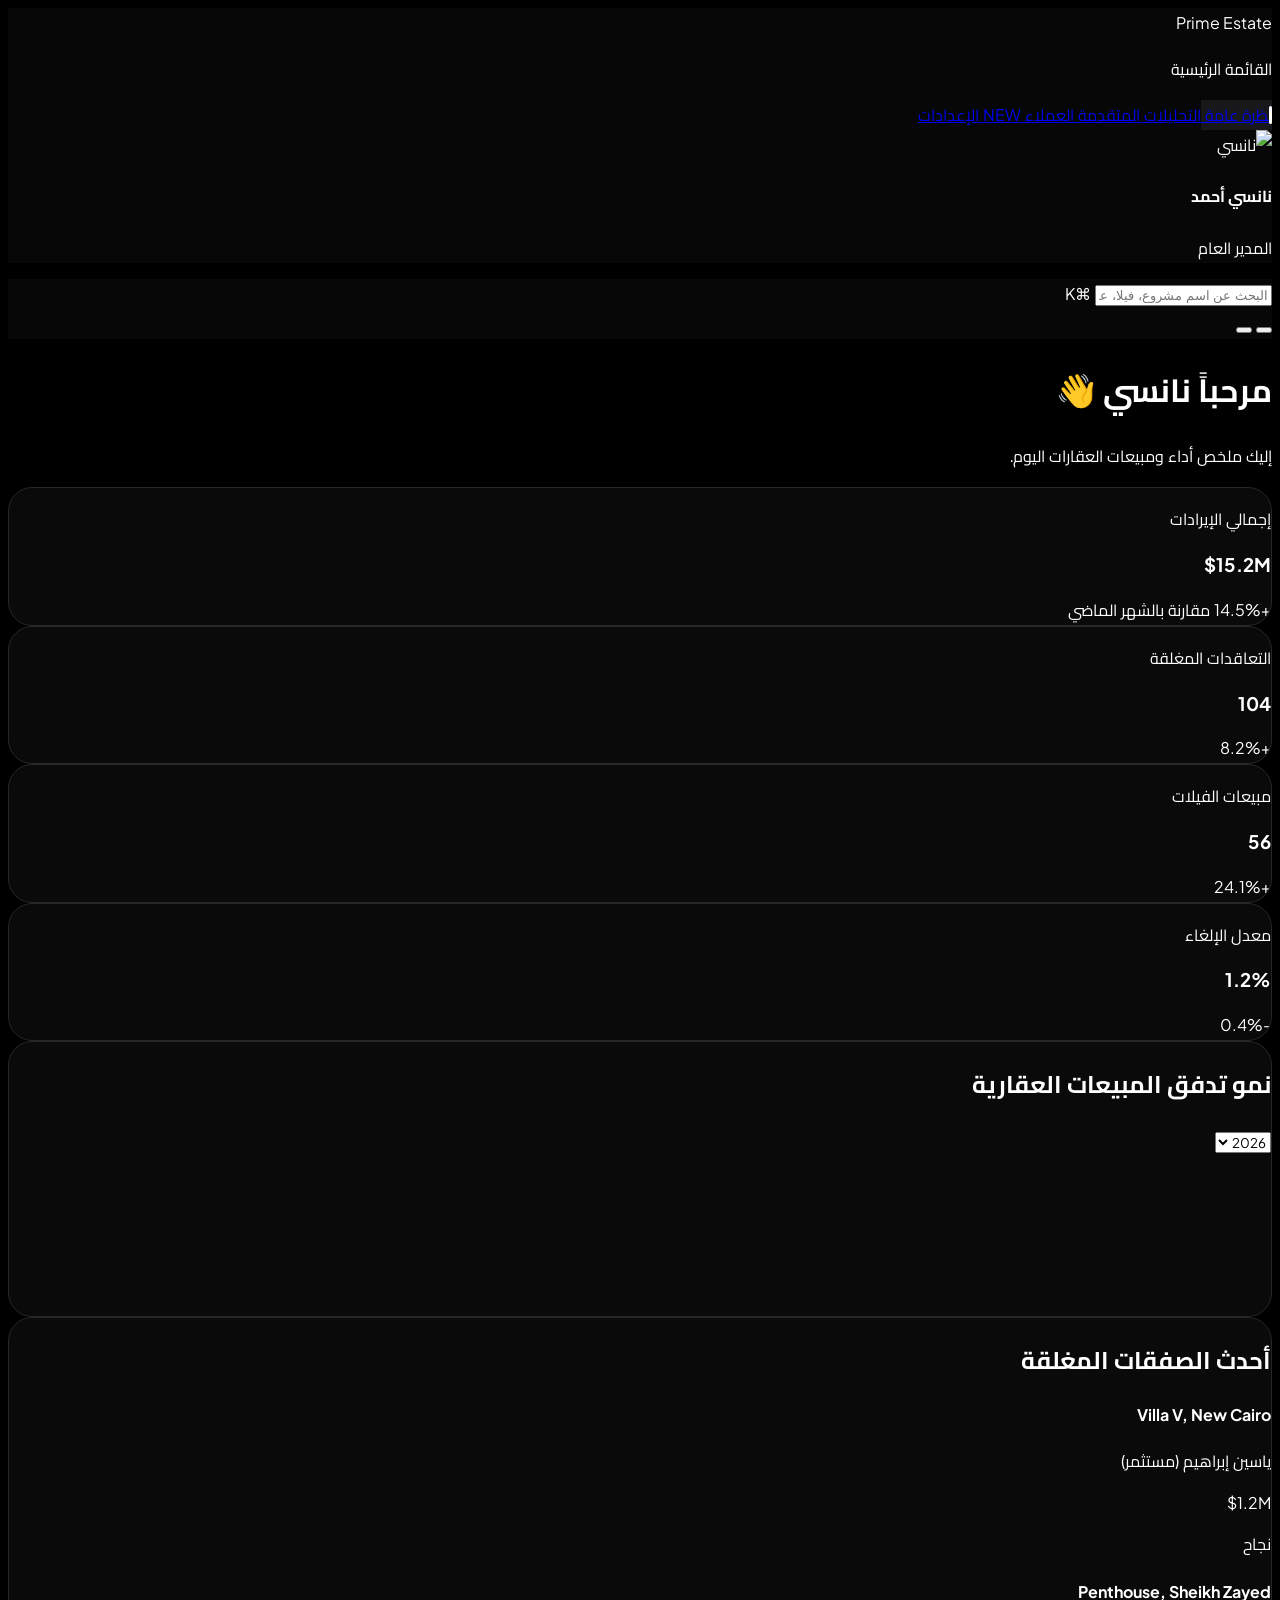
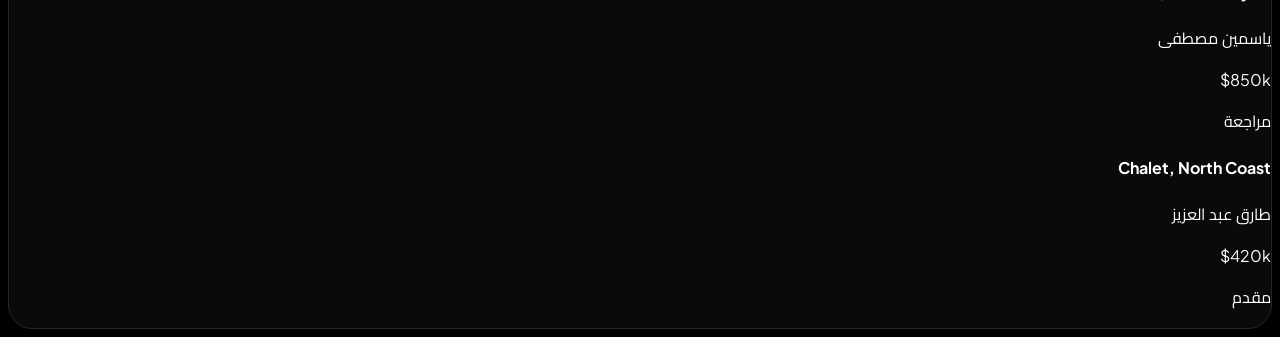
==== index.html @ 8dd73074 "Add files via upload" ====
<!DOCTYPE html>
<html lang="ar" dir="rtl" class="dark">
<head>
    <meta charset="UTF-8">
    <meta name="viewport" content="width=device-width, initial-scale=1.0">
    <title>نظرة عامة | Prime Estate</title>
    
    <!-- Google Fonts for Arabic (Cairo) -->
    <link href="https://fonts.googleapis.com/css2?family=Cairo:wght@400;500;600;700;800&family=Plus+Jakarta+Sans:wght@500;700&display=swap" rel="stylesheet">
    <!-- Custom CSS -->
    <link rel="stylesheet" href="style.css">
    <!-- Tailwind CSS -->
    <script src="https://cdn.tailwindcss.com"></script>
    <script>
        tailwind.config = {
            darkMode: 'class',
            theme: { extend: { fontFamily: { sans: ['Cairo', 'sans-serif'], en: ['Plus Jakarta Sans', 'sans-serif'] } } }
        }
    </script>
    <style> body { font-family: 'Cairo', sans-serif !important; } .font-en { font-family: 'Plus Jakarta Sans', sans-serif !important; } </style>
    <!-- Icons & Charts -->
    <script src="https://unpkg.com/lucide@latest"></script>
    <script src="https://cdn.jsdelivr.net/npm/chart.js"></script>
</head>
<body class="flex h-screen w-full antialiased selection:bg-zinc-300 dark:selection:bg-zinc-700 bg-[var(--bg-main)] transition-colors overflow-hidden">
    
    <!-- Sidebar -->
    <aside class="w-64 h-full glass-panel border-l border-[var(--border-color)] flex flex-col z-20 flex-shrink-0 transition-colors">
        <div class="h-20 flex items-center px-6 border-b border-[var(--border-color)] stagger-1">
            <div class="w-10 h-10 bg-[var(--text-primary)] rounded-xl flex items-center justify-center shadow-lg anim-pulse-ring">
                <i data-lucide="building-2" class="w-6 h-6 text-[var(--bg-main)]"></i>
            </div>
            <span class="mr-4 font-bold text-xl tracking-tight text-[var(--text-primary)] font-en">Prime Estate</span>
        </div>
        
        <nav class="flex-1 py-8 px-4 overflow-y-auto space-y-2 stagger-2">
            <p class="px-4 text-xs font-bold text-[var(--text-secondary)] uppercase tracking-wider mb-2">القائمة الرئيسية</p>
            
            <a href="index.html" class="nav-link active flex items-center px-4 py-3 rounded-xl text-[var(--text-primary)] group">
                <i data-lucide="layout-dashboard" class="w-5 h-5 group-hover:scale-110 transition-transform"></i>
                <span class="mr-4 text-sm font-semibold">نظرة عامة</span>
            </a>
            <a href="analytics.html" class="nav-link flex items-center px-4 py-3 rounded-xl text-[var(--text-secondary)] hover:bg-[var(--hover-bg)] hover:text-[var(--text-primary)] group">
                <i data-lucide="pie-chart" class="w-5 h-5 group-hover:scale-110 transition-transform"></i>
                <span class="mr-4 text-sm font-semibold">التحليلات المتقدمة</span>
            </a>
            <a href="customers.html" class="nav-link flex items-center px-4 py-3 rounded-xl text-[var(--text-secondary)] hover:bg-[var(--hover-bg)] hover:text-[var(--text-primary)] group">
                <i data-lucide="users" class="w-5 h-5 group-hover:scale-110 transition-transform"></i>
                <span class="mr-4 text-sm font-semibold">العملاء</span>
                <span class="mr-auto bg-[var(--text-primary)] text-[var(--bg-main)] py-0.5 px-2 rounded-full text-[10px] font-bold font-en">NEW</span>
            </a>
            <a href="settings.html" class="nav-link flex items-center px-4 py-3 rounded-xl text-[var(--text-secondary)] hover:bg-[var(--hover-bg)] hover:text-[var(--text-primary)] group">
                <i data-lucide="settings" class="w-5 h-5 group-hover:scale-110 transition-transform"></i>
                <span class="mr-4 text-sm font-semibold">الإعدادات</span>
            </a>
        </nav>

        <div class="p-6 border-t border-[var(--border-color)] stagger-3">
            <div class="flex items-center gap-3">
                <img src="https://ui-avatars.com/api/?name=Nancy+Ahmed&background=000&color=fff&rounded=true" class="w-10 h-10 rounded-full object-cover border-2 border-[var(--border-color)] group-hover:scale-105 transition-transform" alt="نانسي">
                <div>
                    <h4 class="text-sm font-bold text-[var(--text-primary)]">نانسي أحمد</h4>
                    <p class="text-xs text-[var(--text-secondary)]">المدير العام</p>
                </div>
            </div>
        </div>
    </aside>

    <!-- Main Content Area -->
    <div class="flex-1 flex flex-col relative w-full h-full bg-[var(--bg-main)] transition-colors overflow-hidden">
        
        <!-- Header -->
        <header class="h-20 glass-panel flex items-center justify-between px-8 z-10 sticky top-0 stagger-1">
            <div class="relative w-96 hidden md:block group">
                <i data-lucide="search" class="absolute right-4 top-1/2 -translate-y-1/2 w-4 h-4 text-[var(--text-secondary)] group-hover:text-[var(--accent)] transition-colors"></i>
                <input type="text" placeholder="البحث عن اسم مشروع، فيلا، عميل..." class="w-full bg-[var(--bg-surface)] border border-[var(--border-color)] rounded-full pr-12 pl-4 py-2.5 text-sm focus:outline-none focus:ring-1 focus:ring-[var(--accent)] transition-all text-[var(--text-primary)] placeholder-[var(--text-secondary)] shadow-sm focus:shadow-md">
                <kbd class="absolute left-4 top-1/2 -translate-y-1/2 px-2 py-0.5 text-[10px] bg-[var(--bg-main)] border border-[var(--border-color)] rounded text-[var(--text-secondary)] font-en font-bold pointer-events-none">⌘K</kbd>
            </div>
            
            <div class="flex items-center gap-4">
                <button onclick="toggleTheme()" class="w-10 h-10 rounded-full flex items-center justify-center bg-[var(--bg-surface)] border border-[var(--border-color)] text-[var(--text-primary)] hover:bg-[var(--hover-bg)] transition-all hover:-translate-y-1 shadow-[var(--shadow-sm)] hover:shadow-[var(--shadow-md)]">
                    <div class="pointer-events-none">
                        <i data-lucide="moon" class="w-4 h-4 hidden dark:block"></i>
                        <i data-lucide="sun" class="w-4 h-4 block dark:hidden"></i>
                    </div>
                </button>
                <button class="w-10 h-10 rounded-full flex items-center justify-center bg-[var(--bg-surface)] border border-[var(--border-color)] text-[var(--text-primary)] hover:bg-[var(--hover-bg)] transition-all relative hover:-translate-y-1 shadow-[var(--shadow-sm)] hover:shadow-[var(--shadow-md)]">
                    <i data-lucide="bell" class="w-4 h-4"></i>
                    <span class="absolute top-2.5 right-2.5 w-2 h-2 bg-[var(--text-primary)] rounded-full border-2 border-[var(--bg-surface)] anim-float"></span>
                </button>
            </div>
        </header>

        <main class="flex-1 overflow-y-auto w-full p-8 relative">
            <div class="absolute top-0 right-0 w-[500px] h-[500px] bg-gradient-to-br from-zinc-500/10 to-transparent dark:from-zinc-500/10 rounded-full blur-[100px] pointer-events-none -z-10 anim-pulse-ring"></div>
            
            <!-- OVERVIEW -->
            <div class="page-content active" style="opacity: 1; animation: none;">
                <div class="flex justify-between items-end mb-8 stagger-1">
                    <div>
                        <h1 class="text-3xl font-bold text-[var(--text-primary)]">مرحباً نانسي 👋</h1>
                        <p class="text-sm text-[var(--text-secondary)] mt-1 font-medium">إليك ملخص أداء ومبيعات العقارات اليوم.</p>
                    </div>
                </div>

                <div class="grid grid-cols-1 md:grid-cols-2 lg:grid-cols-4 gap-6 mb-8">
                    <div class="premium-card p-6 stagger-2">
                        <div class="flex justify-between items-start mb-4">
                            <div>
                                <p class="text-sm font-semibold text-[var(--text-secondary)] mb-1">إجمالي الإيرادات</p>
                                <h3 class="text-2xl font-bold text-[var(--text-primary)] font-en">$15.2M</h3>
                            </div>
                            <div class="w-10 h-10 rounded-full bg-[var(--hover-bg)] text-[var(--text-primary)] border border-[var(--border-color)] flex items-center justify-center anim-float">
                                <i data-lucide="trending-up" class="w-5 h-5"></i>
                            </div>
                        </div>
                        <div class="flex items-center text-sm">
                            <span class="text-[var(--text-primary)] font-bold font-en flex items-center gap-1">+14.5%</span>
                            <span class="text-[var(--text-secondary)] mr-2">مقارنة بالشهر الماضي</span>
                        </div>
                    </div>
                    <div class="premium-card p-6 stagger-3">
                        <div class="flex justify-between items-start mb-4">
                            <div>
                                <p class="text-sm font-semibold text-[var(--text-secondary)] mb-1">التعاقدات المغلقة</p>
                                <h3 class="text-2xl font-bold text-[var(--text-primary)] font-en">104</h3>
                            </div>
                            <div class="w-10 h-10 rounded-full bg-[var(--hover-bg)] text-[var(--text-primary)] border border-[var(--border-color)] flex items-center justify-center anim-float" style="animation-delay: 0.2s;">
                                <i data-lucide="file-signature" class="w-5 h-5"></i>
                            </div>
                        </div>
                        <div class="flex items-center text-sm">
                            <span class="text-[var(--text-primary)] font-bold font-en flex items-center gap-1">+8.2%</span>
                        </div>
                    </div>
                    <div class="premium-card p-6 stagger-4">
                        <div class="flex justify-between items-start mb-4">
                            <div>
                                <p class="text-sm font-semibold text-[var(--text-secondary)] mb-1">مبيعات الفيلات</p>
                                <h3 class="text-2xl font-bold text-[var(--text-primary)] font-en">56</h3>
                            </div>
                            <div class="w-10 h-10 rounded-full bg-[var(--hover-bg)] text-[var(--text-primary)] border border-[var(--border-color)] flex items-center justify-center anim-float" style="animation-delay: 0.4s;">
                                <i data-lucide="home" class="w-5 h-5"></i>
                            </div>
                        </div>
                        <div class="flex items-center text-sm">
                            <span class="text-[var(--text-primary)] font-bold font-en flex items-center gap-1">+24.1%</span>
                        </div>
                    </div>
                    <div class="premium-card p-6 stagger-5">
                        <div class="flex justify-between items-start mb-4">
                            <div>
                                <p class="text-sm font-semibold text-[var(--text-secondary)] mb-1">معدل الإلغاء</p>
                                <h3 class="text-2xl font-bold text-[var(--text-primary)] font-en">1.2%</h3>
                            </div>
                            <div class="w-10 h-10 rounded-full bg-[var(--hover-bg)] text-[var(--text-primary)] border border-[var(--border-color)] flex items-center justify-center anim-float" style="animation-delay: 0.6s;">
                                <i data-lucide="x-octagon" class="w-5 h-5"></i>
                            </div>
                        </div>
                        <div class="flex items-center text-sm">
                            <span class="text-[var(--text-primary)] font-bold font-en flex items-center gap-1">-0.4%</span>
                        </div>
                    </div>
                </div>

                <div class="grid grid-cols-1 lg:grid-cols-3 gap-8 mb-8">
                    <!-- Dynamic Chart -->
                    <div class="premium-card p-6 lg:col-span-2 h-[450px] flex flex-col stagger-6">
                        <div class="flex justify-between items-center mb-6">
                            <h2 class="text-lg font-bold text-[var(--text-primary)]">نمو تدفق المبيعات العقارية</h2>
                            <select class="bg-[var(--bg-main)] border border-[var(--border-color)] text-[var(--text-primary)] text-sm rounded-lg px-3 py-1.5 focus:outline-none focus:ring-1 focus:ring-[var(--accent)] font-en">
                                <option>2026</option>
                                <option>2025</option>
                            </select>
                        </div>
                        <div class="flex-1 relative w-full"><canvas id="salesChart"></canvas></div>
                    </div>

                    <!-- Recent Orders -->
                    <div class="premium-card flex flex-col h-[450px] stagger-6">
                        <div class="p-6 border-b border-[var(--border-color)]">
                            <h2 class="text-lg font-bold text-[var(--text-primary)]">أحدث الصفقات المغلقة</h2>
                        </div>
                        <div class="flex-1 overflow-y-auto p-2">
                            <div class="flex items-center p-3 hover:bg-[var(--hover-bg)] rounded-xl transition-transform hover:scale-[1.02] cursor-pointer border border-transparent hover:border-[var(--border-color)]">
                                <div class="w-12 h-12 rounded-xl bg-[var(--border-color)] flex items-center justify-center ml-4"><i data-lucide="home" class="w-6 h-6 text-[var(--text-primary)]"></i></div>
                                <div class="flex-1">
                                    <h4 class="text-sm font-bold text-[var(--text-primary)] font-en">Villa V, New Cairo</h4>
                                    <p class="text-xs text-[var(--text-secondary)] mt-1">ياسين إبراهيم (مستثمر)</p>
                                </div>
                                <div class="text-left">
                                    <p class="text-sm font-bold text-[var(--text-primary)] font-en">$1.2M</p>
                                    <p class="text-[10px] text-[var(--text-secondary)] font-bold mt-1 uppercase">نجاح</p>
                                </div>
                            </div>
                            <div class="flex items-center p-3 hover:bg-[var(--hover-bg)] rounded-xl transition-transform hover:scale-[1.02] cursor-pointer border border-transparent hover:border-[var(--border-color)]">
                                <div class="w-12 h-12 rounded-xl bg-[var(--border-color)] flex items-center justify-center ml-4"><i data-lucide="building" class="w-6 h-6 text-[var(--text-primary)]"></i></div>
                                <div class="flex-1">
                                    <h4 class="text-sm font-bold text-[var(--text-primary)] font-en">Penthouse, Sheikh Zayed</h4>
                                    <p class="text-xs text-[var(--text-secondary)] mt-1">ياسمين مصطفى</p>
                                </div>
                                <div class="text-left">
                                    <p class="text-sm font-bold text-[var(--text-primary)] font-en">$850k</p>
                                    <p class="text-[10px] text-[var(--text-secondary)] font-bold mt-1 uppercase">مراجعة</p>
                                </div>
                            </div>
                            <div class="flex items-center p-3 hover:bg-[var(--hover-bg)] rounded-xl transition-transform hover:scale-[1.02] cursor-pointer border border-transparent hover:border-[var(--border-color)]">
                                <div class="w-12 h-12 rounded-xl bg-[var(--border-color)] flex items-center justify-center ml-4"><i data-lucide="gem" class="w-6 h-6 text-[var(--text-primary)]"></i></div>
                                <div class="flex-1">
                                    <h4 class="text-sm font-bold text-[var(--text-primary)] font-en">Chalet, North Coast</h4>
                                    <p class="text-xs text-[var(--text-secondary)] mt-1">طارق عبد العزيز</p>
                                </div>
                                <div class="text-left">
                                    <p class="text-sm font-bold text-[var(--text-primary)] font-en">$420k</p>
                                    <p class="text-[10px] text-[var(--text-secondary)] font-bold mt-1 uppercase">مقدم</p>
                                </div>
                            </div>
                        </div>
                    </div>
                </div>
            </div>
        </main>
    </div>
    <script src="script.js"></script>
</body>
</html>
---- style.css ----
:root {
    --bg-main: #f4f4f5; 
    --bg-surface: #ffffff; 
    --border-color: #e4e4e7; 
    --text-primary: #09090b;
    --text-secondary: #52525b;
    --accent: #000000;
    --glass-bg: rgba(255, 255, 255, 0.75);
    --hover-bg: #f4f4f5;
    --shadow-sm: 0 4px 6px -1px rgba(0,0,0,0.05);
    --shadow-md: 0 10px 15px -3px rgba(0,0,0,0.08);
    --shadow-premium: 0 20px 40px -10px rgba(0,0,0,0.1);
    --shadow-glow: 0 0 25px rgba(0,0,0,0.05);
}

.dark {
    --bg-main: #000000;
    --bg-surface: #0a0a0a;
    --border-color: #27272a;
    --text-primary: #ffffff;
    --text-secondary: #a1a1aa;
    --accent: #ffffff;
    --glass-bg: rgba(10, 10, 10, 0.75);
    --hover-bg: #18181b;
    --shadow-premium: 0 20px 40px -10px rgba(255,255,255,0.05);
    --shadow-glow: 0 0 25px rgba(255,255,255,0.06);
}

body {
    background-color: var(--bg-main);
    color: var(--text-primary);
}

.glass-panel {
    background: var(--glass-bg);
    backdrop-filter: blur(16px);
    -webkit-backdrop-filter: blur(16px);
}

.premium-card {
    background: var(--bg-surface);
    border: 1px solid var(--border-color);
    border-radius: 1.5rem;
    box-shadow: var(--shadow-sm);
    transition: all 0.4s cubic-bezier(0.4, 0, 0.2, 1);
    position: relative;
    overflow: hidden;
}

.premium-card::before {
    content: '';
    position: absolute;
    top: 0; left: 0; right: 0; height: 1px;
    background: linear-gradient(90deg, transparent, var(--border-color), transparent);
    opacity: 0;
    transition: opacity 0.4s ease;
}

.premium-card:hover {
    transform: translateY(-4px);
    box-shadow: var(--shadow-premium), var(--shadow-glow);
    border-color: var(--accent);
}

.premium-card:hover::before {
    opacity: 1;
}

/* Scrollbar tweaks */
::-webkit-scrollbar {
    width: 6px;
    height: 6px;
}
::-webkit-scrollbar-track {
    background: transparent;
}
::-webkit-scrollbar-thumb {
    background: var(--border-color);
    border-radius: 4px;
}
::-webkit-scrollbar-thumb:hover {
    background: var(--text-secondary);
}

/* Animations */
@keyframes float {
    0%, 100% { transform: translateY(0); }
    50% { transform: translateY(-5px); }
}
.anim-float {
    animation: float 4s ease-in-out infinite;
}

@keyframes pulse-ring {
    0% { box-shadow: 0 0 0 0 rgba(0, 0, 0, 0.1); }
    100% { box-shadow: 0 0 0 15px rgba(0, 0, 0, 0); }
}

.dark .anim-pulse-ring {
    animation: pulse-ring-dark 3s cubic-bezier(0.4, 0, 0.6, 1) infinite;
}

.anim-pulse-ring {
    animation: pulse-ring 3s cubic-bezier(0.4, 0, 0.6, 1) infinite;
}

@keyframes pulse-ring-dark {
    0% { box-shadow: 0 0 0 0 rgba(255, 255, 255, 0.1); }
    100% { box-shadow: 0 0 0 15px rgba(255, 255, 255, 0); }
}

/* Stagger Effects */
.stagger-1 { animation: fadeUp 0.6s ease-out forwards; opacity: 0; }
.stagger-2 { animation: fadeUp 0.6s ease-out 0.1s forwards; opacity: 0; }
.stagger-3 { animation: fadeUp 0.6s ease-out 0.2s forwards; opacity: 0; }
.stagger-4 { animation: fadeUp 0.6s ease-out 0.3s forwards; opacity: 0; }
.stagger-5 { animation: fadeUp 0.6s ease-out 0.4s forwards; opacity: 0; }
.stagger-6 { animation: fadeUp 0.6s ease-out 0.5s forwards; opacity: 0; }

@keyframes fadeUp {
    from {
        opacity: 0;
        transform: translateY(20px);
    }
    to {
        opacity: 1;
        transform: translateY(0);
    }
}

/* Navigation Links */
.nav-link {
    position: relative;
    overflow: hidden;
}

.nav-link.active {
    background: var(--hover-bg);
}

.nav-link.active::after {
    content: '';
    position: absolute;
    right: 0;
    top: 50%;
    transform: translateY(-50%);
    height: 60%;
    width: 3px;
    background: var(--accent);
    border-radius: 4px;
}

/* Badges for completely monochrome Real Estate Status */
.badge {
    padding: 0.25rem 0.75rem;
    border-radius: 9999px;
    font-size: 0.75rem;
    font-weight: 700;
    font-family: 'Plus Jakarta Sans', sans-serif;
    border: 1px solid var(--border-color);
}

.badge-dark {
    background: var(--text-primary);
    color: var(--bg-main);
}
.badge-outlined {
    background: transparent;
    color: var(--text-primary);
}
.badge-light {
    background: var(--hover-bg);
    color: var(--text-secondary);
}
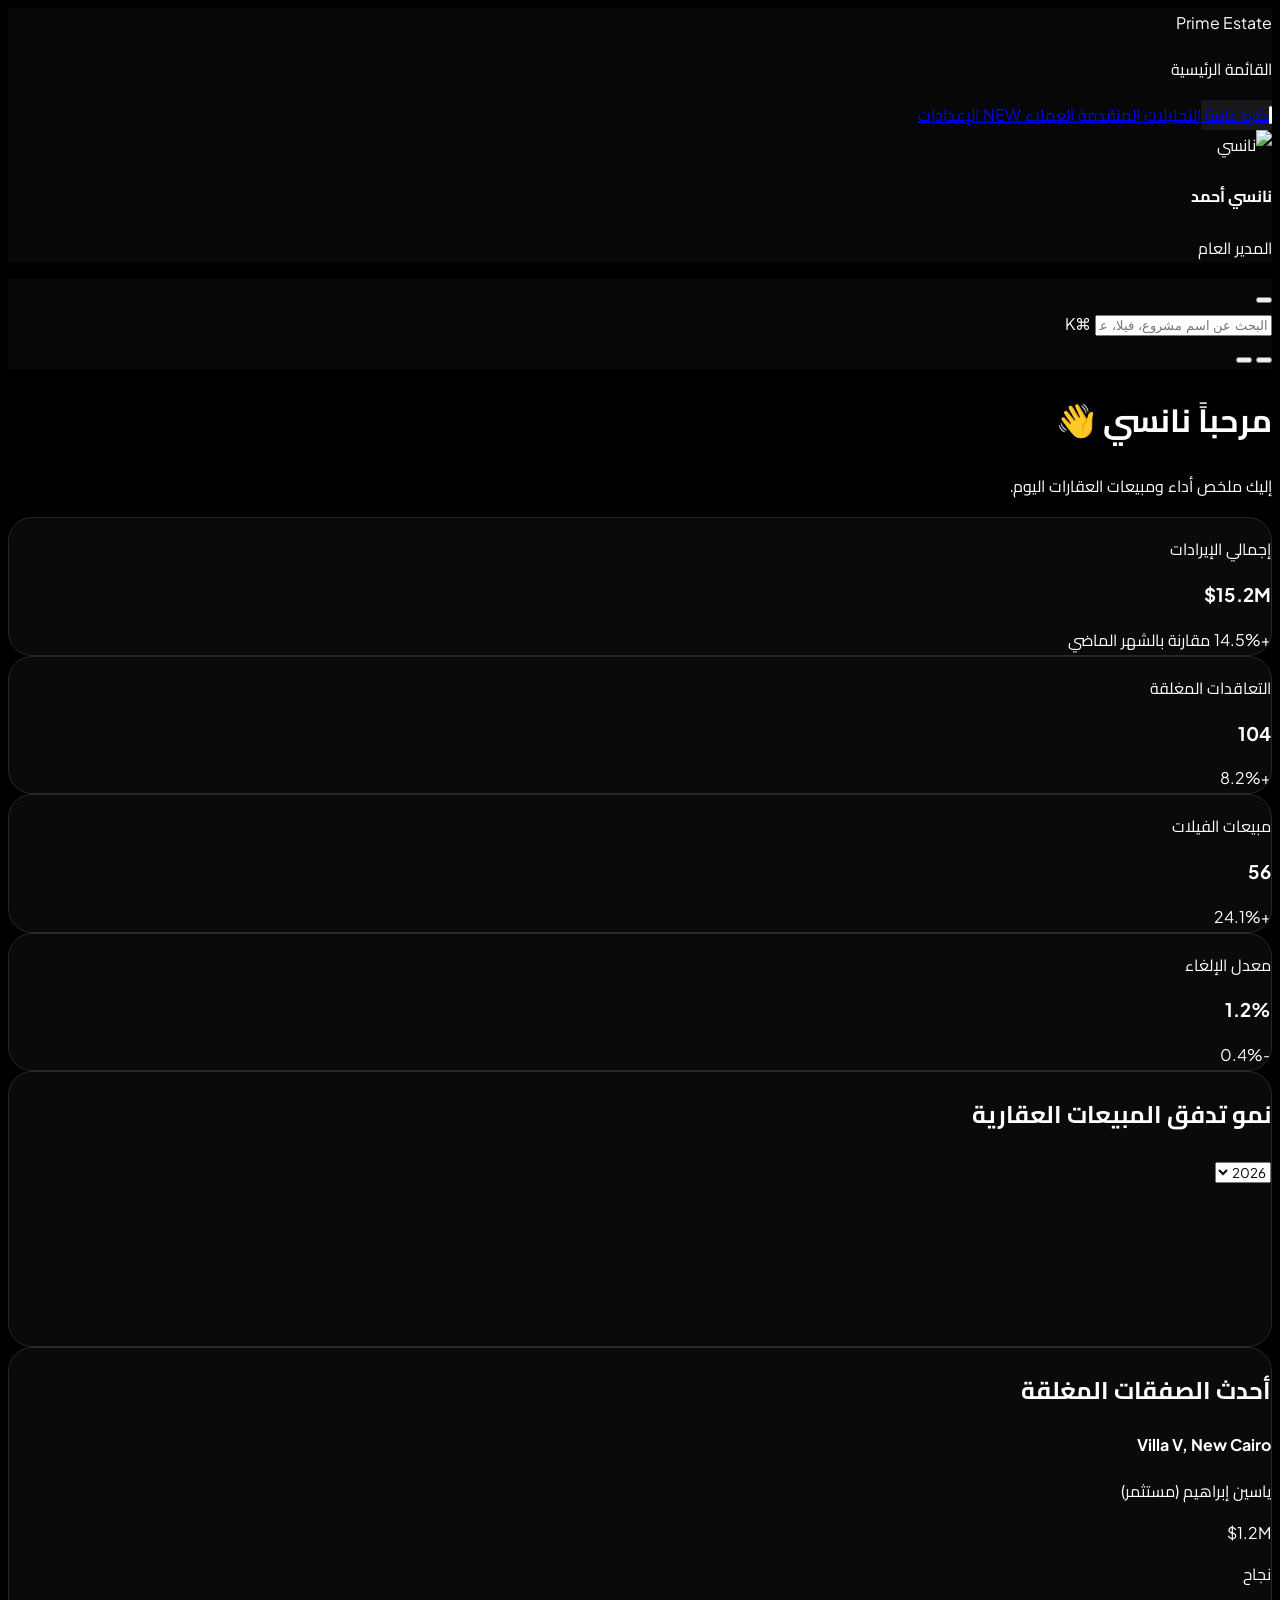
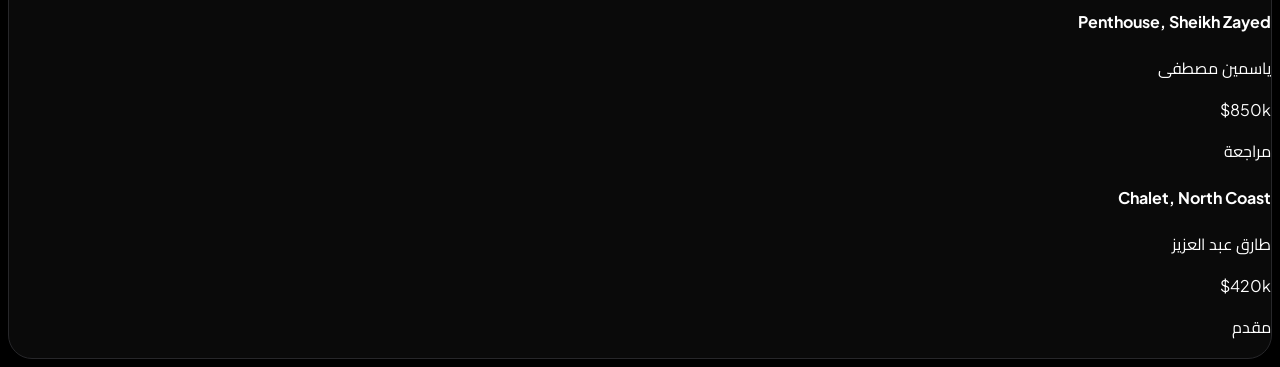
==== commit 9bbcbb34: "feat: implement responsive mobile sidebar navigation with overlay toggle functionality" ====
--- a/index.html
+++ b/index.html
@@ -24,8 +24,11 @@
 </head>
 <body class="flex h-screen w-full antialiased selection:bg-zinc-300 dark:selection:bg-zinc-700 bg-[var(--bg-main)] transition-colors overflow-hidden">
     
+    <!-- Mobile Overlay -->
+    <div id="mobile-overlay" onclick="toggleSidebar()" class="fixed inset-0 bg-black/50 z-40 hidden md:hidden backdrop-blur-sm transition-opacity opacity-0"></div>
+
     <!-- Sidebar -->
-    <aside class="w-64 h-full glass-panel border-l border-[var(--border-color)] flex flex-col z-20 flex-shrink-0 transition-colors">
+    <aside id="sidebar" class="w-64 h-full glass-panel border-l border-[var(--border-color)] flex flex-col z-50 flex-shrink-0 transition-transform duration-300 fixed md:relative right-0 translate-x-full md:translate-x-0 bg-[var(--bg-main)]">
         <div class="h-20 flex items-center px-6 border-b border-[var(--border-color)] stagger-1">
             <div class="w-10 h-10 bg-[var(--text-primary)] rounded-xl flex items-center justify-center shadow-lg anim-pulse-ring">
                 <i data-lucide="building-2" class="w-6 h-6 text-[var(--bg-main)]"></i>
@@ -71,10 +74,15 @@
         
         <!-- Header -->
         <header class="h-20 glass-panel flex items-center justify-between px-8 z-10 sticky top-0 stagger-1">
-            <div class="relative w-96 hidden md:block group">
-                <i data-lucide="search" class="absolute right-4 top-1/2 -translate-y-1/2 w-4 h-4 text-[var(--text-secondary)] group-hover:text-[var(--accent)] transition-colors"></i>
-                <input type="text" placeholder="البحث عن اسم مشروع، فيلا، عميل..." class="w-full bg-[var(--bg-surface)] border border-[var(--border-color)] rounded-full pr-12 pl-4 py-2.5 text-sm focus:outline-none focus:ring-1 focus:ring-[var(--accent)] transition-all text-[var(--text-primary)] placeholder-[var(--text-secondary)] shadow-sm focus:shadow-md">
-                <kbd class="absolute left-4 top-1/2 -translate-y-1/2 px-2 py-0.5 text-[10px] bg-[var(--bg-main)] border border-[var(--border-color)] rounded text-[var(--text-secondary)] font-en font-bold pointer-events-none">⌘K</kbd>
+            <div class="flex items-center gap-4">
+                <button onclick="toggleSidebar()" class="md:hidden w-10 h-10 rounded-xl flex items-center justify-center bg-[var(--bg-surface)] border border-[var(--border-color)] text-[var(--text-primary)] hover:bg-[var(--hover-bg)] transition-all">
+                    <i data-lucide="menu" class="w-5 h-5"></i>
+                </button>
+                <div class="relative w-96 hidden md:block group">
+                    <i data-lucide="search" class="absolute right-4 top-1/2 -translate-y-1/2 w-4 h-4 text-[var(--text-secondary)] group-hover:text-[var(--accent)] transition-colors"></i>
+                    <input type="text" placeholder="البحث عن اسم مشروع، فيلا، عميل..." class="w-full bg-[var(--bg-surface)] border border-[var(--border-color)] rounded-full pr-12 pl-4 py-2.5 text-sm focus:outline-none focus:ring-1 focus:ring-[var(--accent)] transition-all text-[var(--text-primary)] placeholder-[var(--text-secondary)] shadow-sm focus:shadow-md">
+                    <kbd class="absolute left-4 top-1/2 -translate-y-1/2 px-2 py-0.5 text-[10px] bg-[var(--bg-main)] border border-[var(--border-color)] rounded text-[var(--text-secondary)] font-en font-bold pointer-events-none">⌘K</kbd>
+                </div>
             </div>
             
             <div class="flex items-center gap-4">
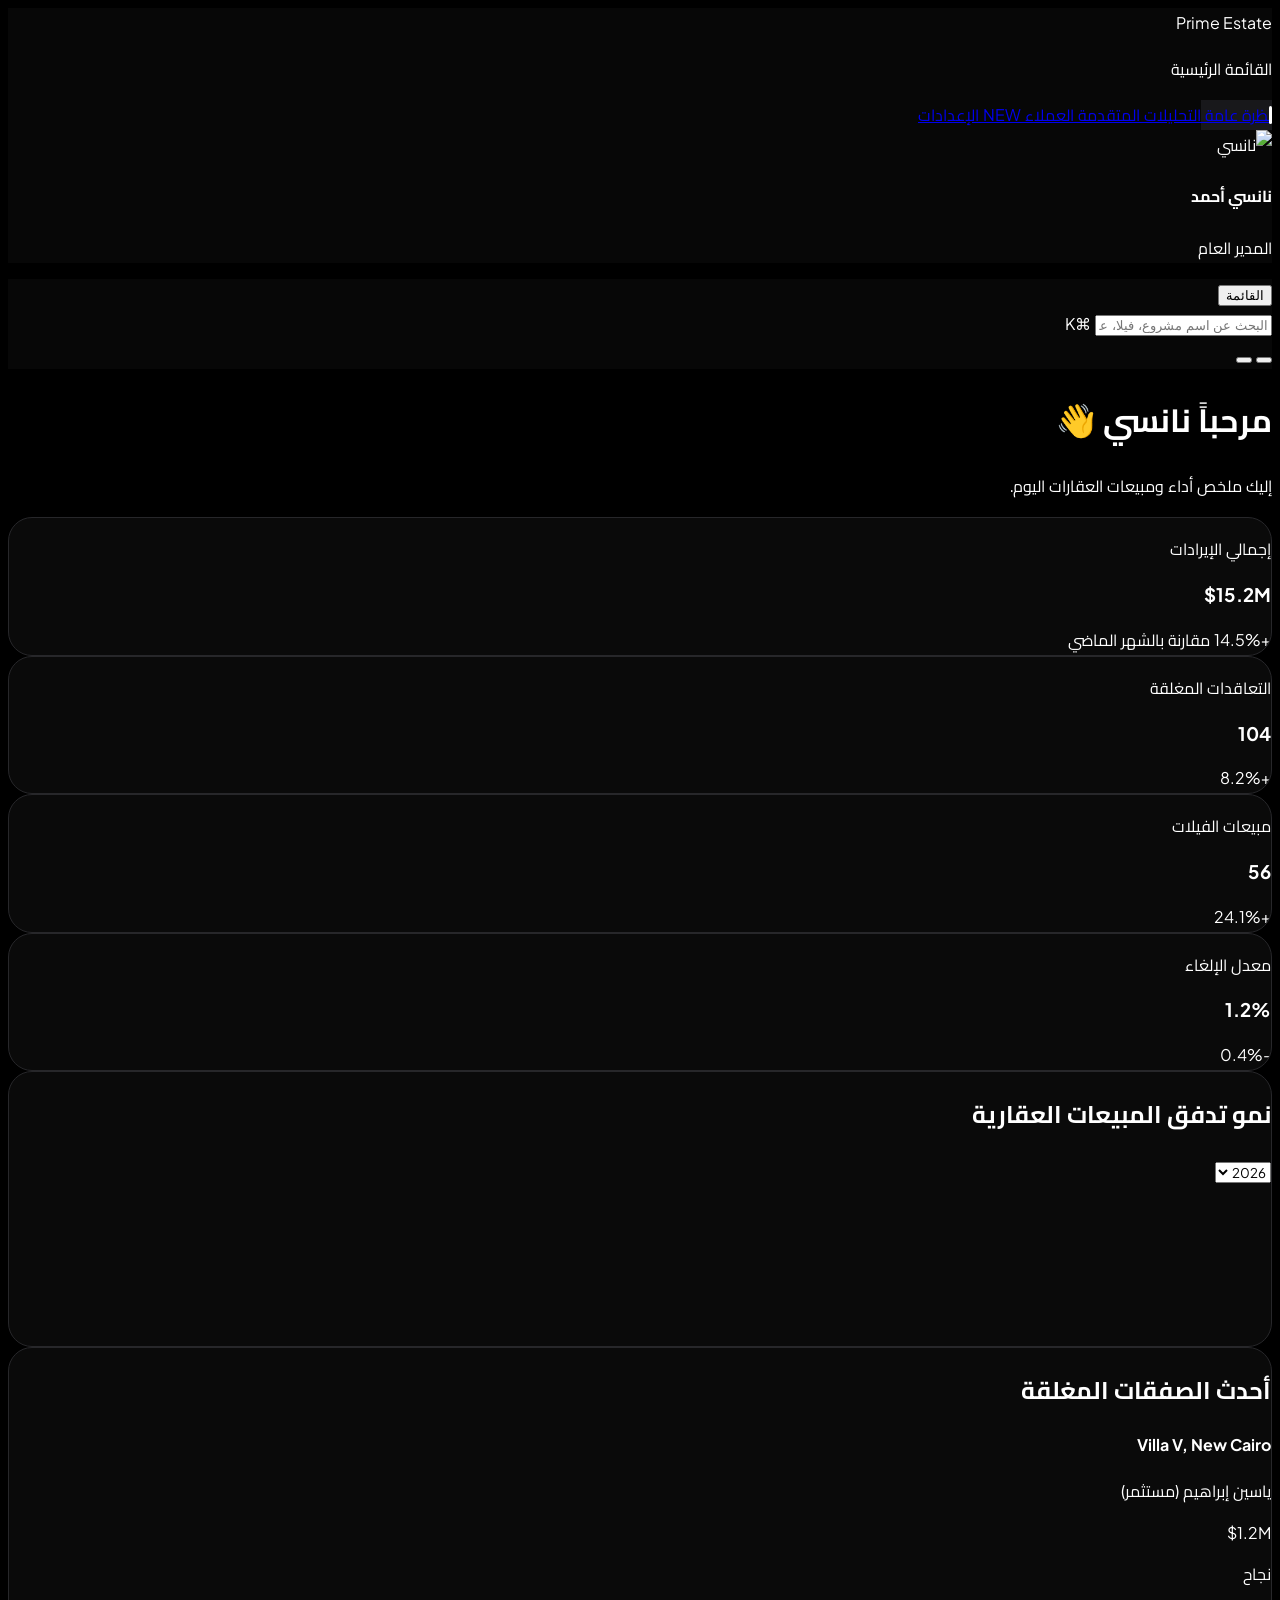
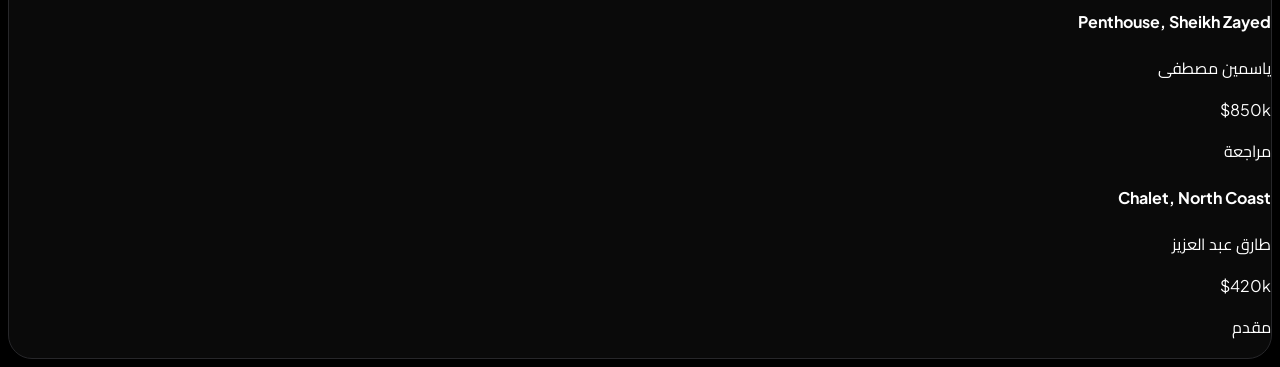
==== commit 7e6b9236: "refactor: update responsive breakpoints to lg, enhance mobile menu button, and cache-bust script inc" ====
--- a/index.html
+++ b/index.html
@@ -25,10 +25,10 @@
 <body class="flex h-screen w-full antialiased selection:bg-zinc-300 dark:selection:bg-zinc-700 bg-[var(--bg-main)] transition-colors overflow-hidden">
     
     <!-- Mobile Overlay -->
-    <div id="mobile-overlay" onclick="toggleSidebar()" class="fixed inset-0 bg-black/50 z-40 hidden md:hidden backdrop-blur-sm transition-opacity opacity-0"></div>
+    <div id="mobile-overlay" onclick="toggleSidebar()" class="fixed inset-0 bg-black/50 z-40 hidden lg:hidden backdrop-blur-sm transition-opacity opacity-0"></div>
 
     <!-- Sidebar -->
-    <aside id="sidebar" class="w-64 h-full glass-panel border-l border-[var(--border-color)] flex flex-col z-50 flex-shrink-0 transition-transform duration-300 fixed md:relative right-0 translate-x-full md:translate-x-0 bg-[var(--bg-main)]">
+    <aside id="sidebar" class="w-64 h-full glass-panel border-l border-[var(--border-color)] flex flex-col z-50 flex-shrink-0 transition-transform duration-300 fixed lg:relative right-0 translate-x-full lg:translate-x-0 bg-[var(--bg-main)]">
         <div class="h-20 flex items-center px-6 border-b border-[var(--border-color)] stagger-1">
             <div class="w-10 h-10 bg-[var(--text-primary)] rounded-xl flex items-center justify-center shadow-lg anim-pulse-ring">
                 <i data-lucide="building-2" class="w-6 h-6 text-[var(--bg-main)]"></i>
@@ -75,10 +75,11 @@
         <!-- Header -->
         <header class="h-20 glass-panel flex items-center justify-between px-8 z-10 sticky top-0 stagger-1">
             <div class="flex items-center gap-4">
-                <button onclick="toggleSidebar()" class="md:hidden w-10 h-10 rounded-xl flex items-center justify-center bg-[var(--bg-surface)] border border-[var(--border-color)] text-[var(--text-primary)] hover:bg-[var(--hover-bg)] transition-all">
+                <button onclick="toggleSidebar()" class="lg:hidden px-4 h-10 rounded-xl flex items-center justify-center gap-2 bg-[var(--bg-surface)] border border-[var(--border-color)] text-[var(--text-primary)] hover:bg-[var(--hover-bg)] transition-all shadow-md">
                     <i data-lucide="menu" class="w-5 h-5"></i>
+                    <span class="text-sm font-bold">القائمة</span>
                 </button>
-                <div class="relative w-96 hidden md:block group">
+                <div class="relative w-96 hidden lg:block group">
                     <i data-lucide="search" class="absolute right-4 top-1/2 -translate-y-1/2 w-4 h-4 text-[var(--text-secondary)] group-hover:text-[var(--accent)] transition-colors"></i>
                     <input type="text" placeholder="البحث عن اسم مشروع، فيلا، عميل..." class="w-full bg-[var(--bg-surface)] border border-[var(--border-color)] rounded-full pr-12 pl-4 py-2.5 text-sm focus:outline-none focus:ring-1 focus:ring-[var(--accent)] transition-all text-[var(--text-primary)] placeholder-[var(--text-secondary)] shadow-sm focus:shadow-md">
                     <kbd class="absolute left-4 top-1/2 -translate-y-1/2 px-2 py-0.5 text-[10px] bg-[var(--bg-main)] border border-[var(--border-color)] rounded text-[var(--text-secondary)] font-en font-bold pointer-events-none">⌘K</kbd>
@@ -229,6 +230,6 @@
             </div>
         </main>
     </div>
-    <script src="script.js"></script>
+    <script src="script.js?v=2"></script>
 </body>
 </html>
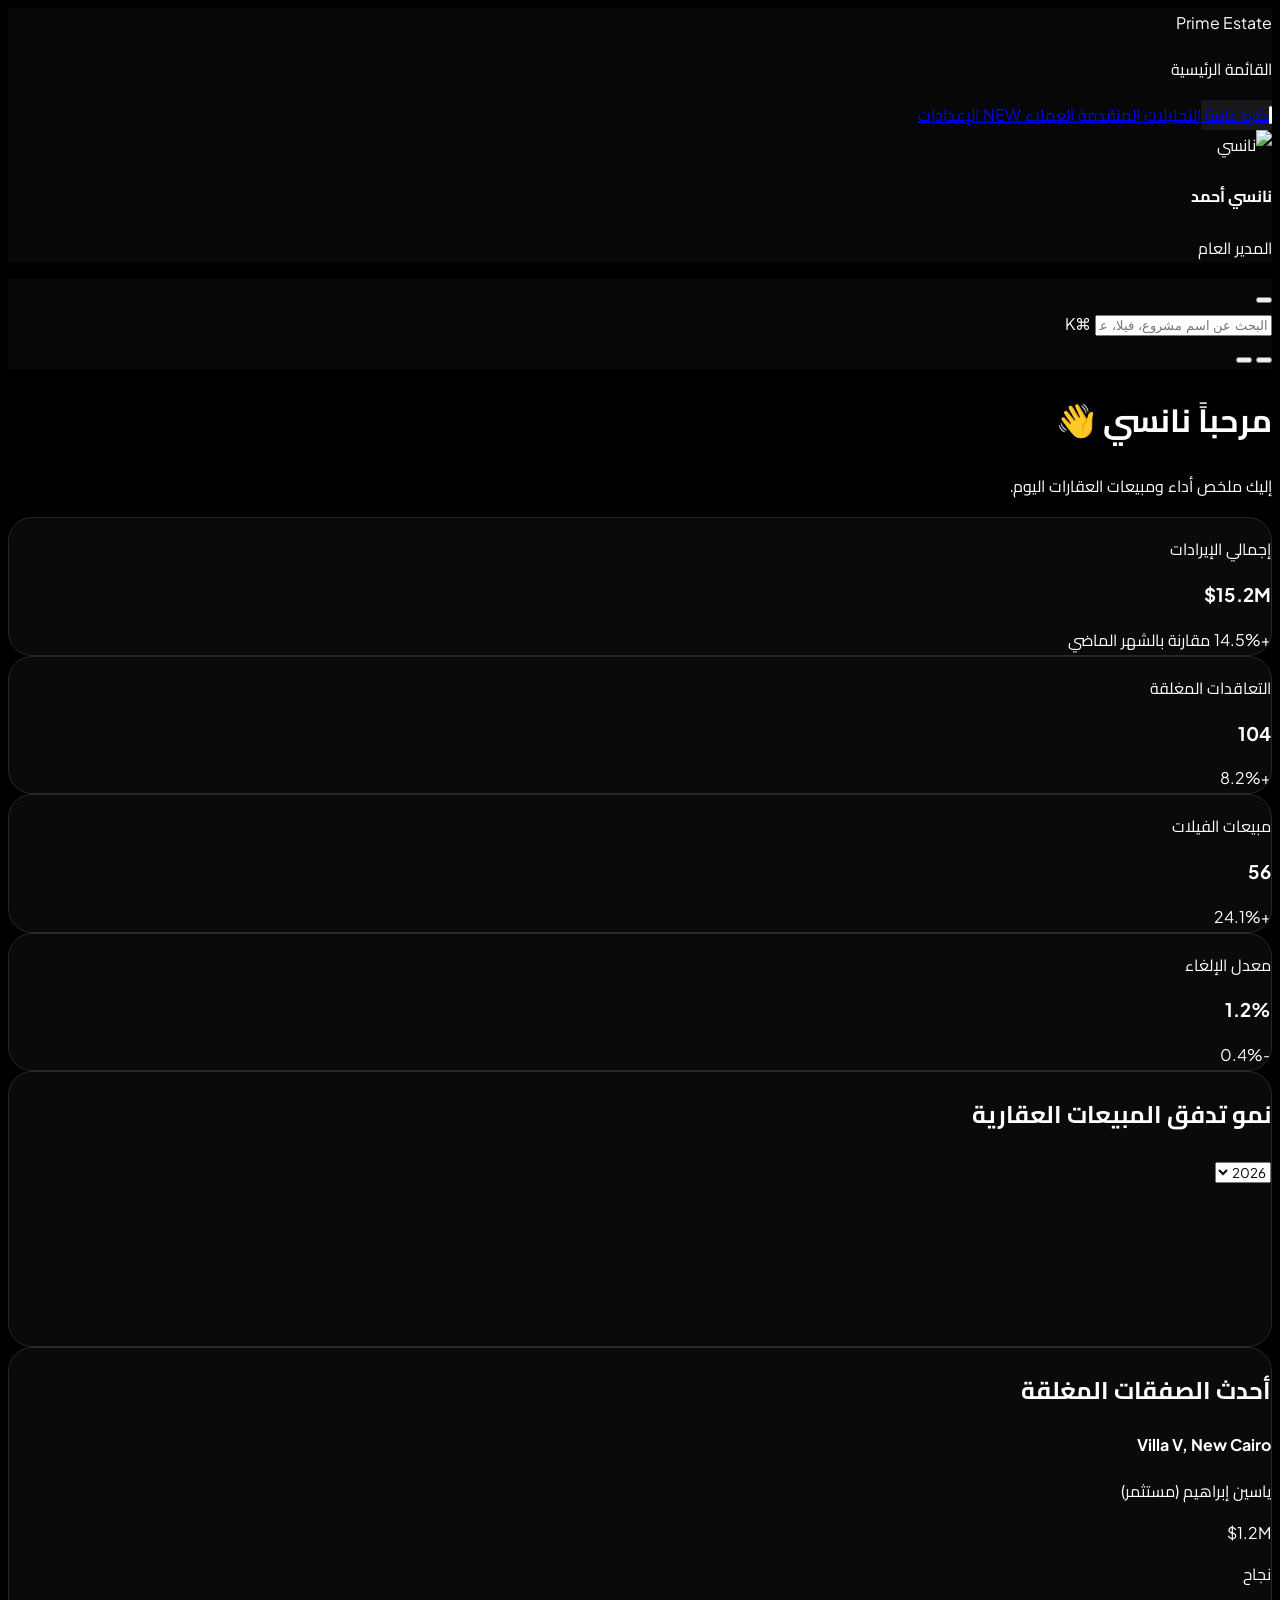
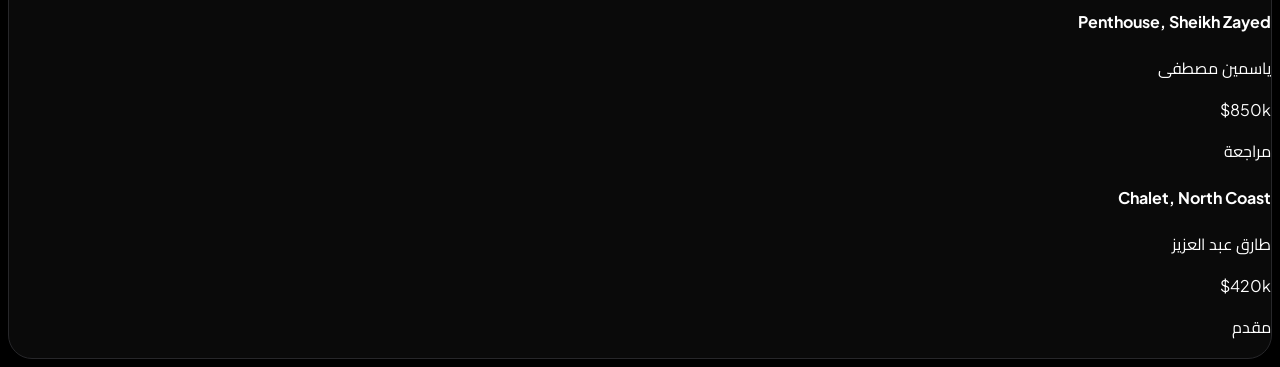
==== commit cb146bb1: "refactor: update responsive breakpoints from lg to md for sidebar and menu components across all pag" ====
--- a/index.html
+++ b/index.html
@@ -25,10 +25,10 @@
 <body class="flex h-screen w-full antialiased selection:bg-zinc-300 dark:selection:bg-zinc-700 bg-[var(--bg-main)] transition-colors overflow-hidden">
     
     <!-- Mobile Overlay -->
-    <div id="mobile-overlay" onclick="toggleSidebar()" class="fixed inset-0 bg-black/50 z-40 hidden lg:hidden backdrop-blur-sm transition-opacity opacity-0"></div>
+    <div id="mobile-overlay" onclick="toggleSidebar()" class="fixed inset-0 bg-black/50 z-40 hidden md:hidden backdrop-blur-sm transition-opacity opacity-0"></div>
 
     <!-- Sidebar -->
-    <aside id="sidebar" class="w-64 h-full glass-panel border-l border-[var(--border-color)] flex flex-col z-50 flex-shrink-0 transition-transform duration-300 fixed lg:relative right-0 translate-x-full lg:translate-x-0 bg-[var(--bg-main)]">
+    <aside id="sidebar" class="w-64 h-full glass-panel border-l border-[var(--border-color)] flex flex-col z-50 flex-shrink-0 transition-transform duration-300 fixed md:relative right-0 translate-x-full md:translate-x-0 bg-[var(--bg-main)]">
         <div class="h-20 flex items-center px-6 border-b border-[var(--border-color)] stagger-1">
             <div class="w-10 h-10 bg-[var(--text-primary)] rounded-xl flex items-center justify-center shadow-lg anim-pulse-ring">
                 <i data-lucide="building-2" class="w-6 h-6 text-[var(--bg-main)]"></i>
@@ -75,11 +75,10 @@
         <!-- Header -->
         <header class="h-20 glass-panel flex items-center justify-between px-8 z-10 sticky top-0 stagger-1">
             <div class="flex items-center gap-4">
-                <button onclick="toggleSidebar()" class="lg:hidden px-4 h-10 rounded-xl flex items-center justify-center gap-2 bg-[var(--bg-surface)] border border-[var(--border-color)] text-[var(--text-primary)] hover:bg-[var(--hover-bg)] transition-all shadow-md">
-                    <i data-lucide="menu" class="w-5 h-5"></i>
-                    <span class="text-sm font-bold">القائمة</span>
+                <button onclick="toggleSidebar()" class="md:hidden w-10 h-10 rounded-xl flex items-center justify-center bg-[var(--bg-surface)] border border-[var(--border-color)] text-[var(--text-primary)] hover:bg-[var(--hover-bg)] transition-all">
+                    <i data-lucide="menu" class="w-6 h-6"></i>
                 </button>
-                <div class="relative w-96 hidden lg:block group">
+                <div class="relative w-96 hidden md:block group">
                     <i data-lucide="search" class="absolute right-4 top-1/2 -translate-y-1/2 w-4 h-4 text-[var(--text-secondary)] group-hover:text-[var(--accent)] transition-colors"></i>
                     <input type="text" placeholder="البحث عن اسم مشروع، فيلا، عميل..." class="w-full bg-[var(--bg-surface)] border border-[var(--border-color)] rounded-full pr-12 pl-4 py-2.5 text-sm focus:outline-none focus:ring-1 focus:ring-[var(--accent)] transition-all text-[var(--text-primary)] placeholder-[var(--text-secondary)] shadow-sm focus:shadow-md">
                     <kbd class="absolute left-4 top-1/2 -translate-y-1/2 px-2 py-0.5 text-[10px] bg-[var(--bg-main)] border border-[var(--border-color)] rounded text-[var(--text-secondary)] font-en font-bold pointer-events-none">⌘K</kbd>
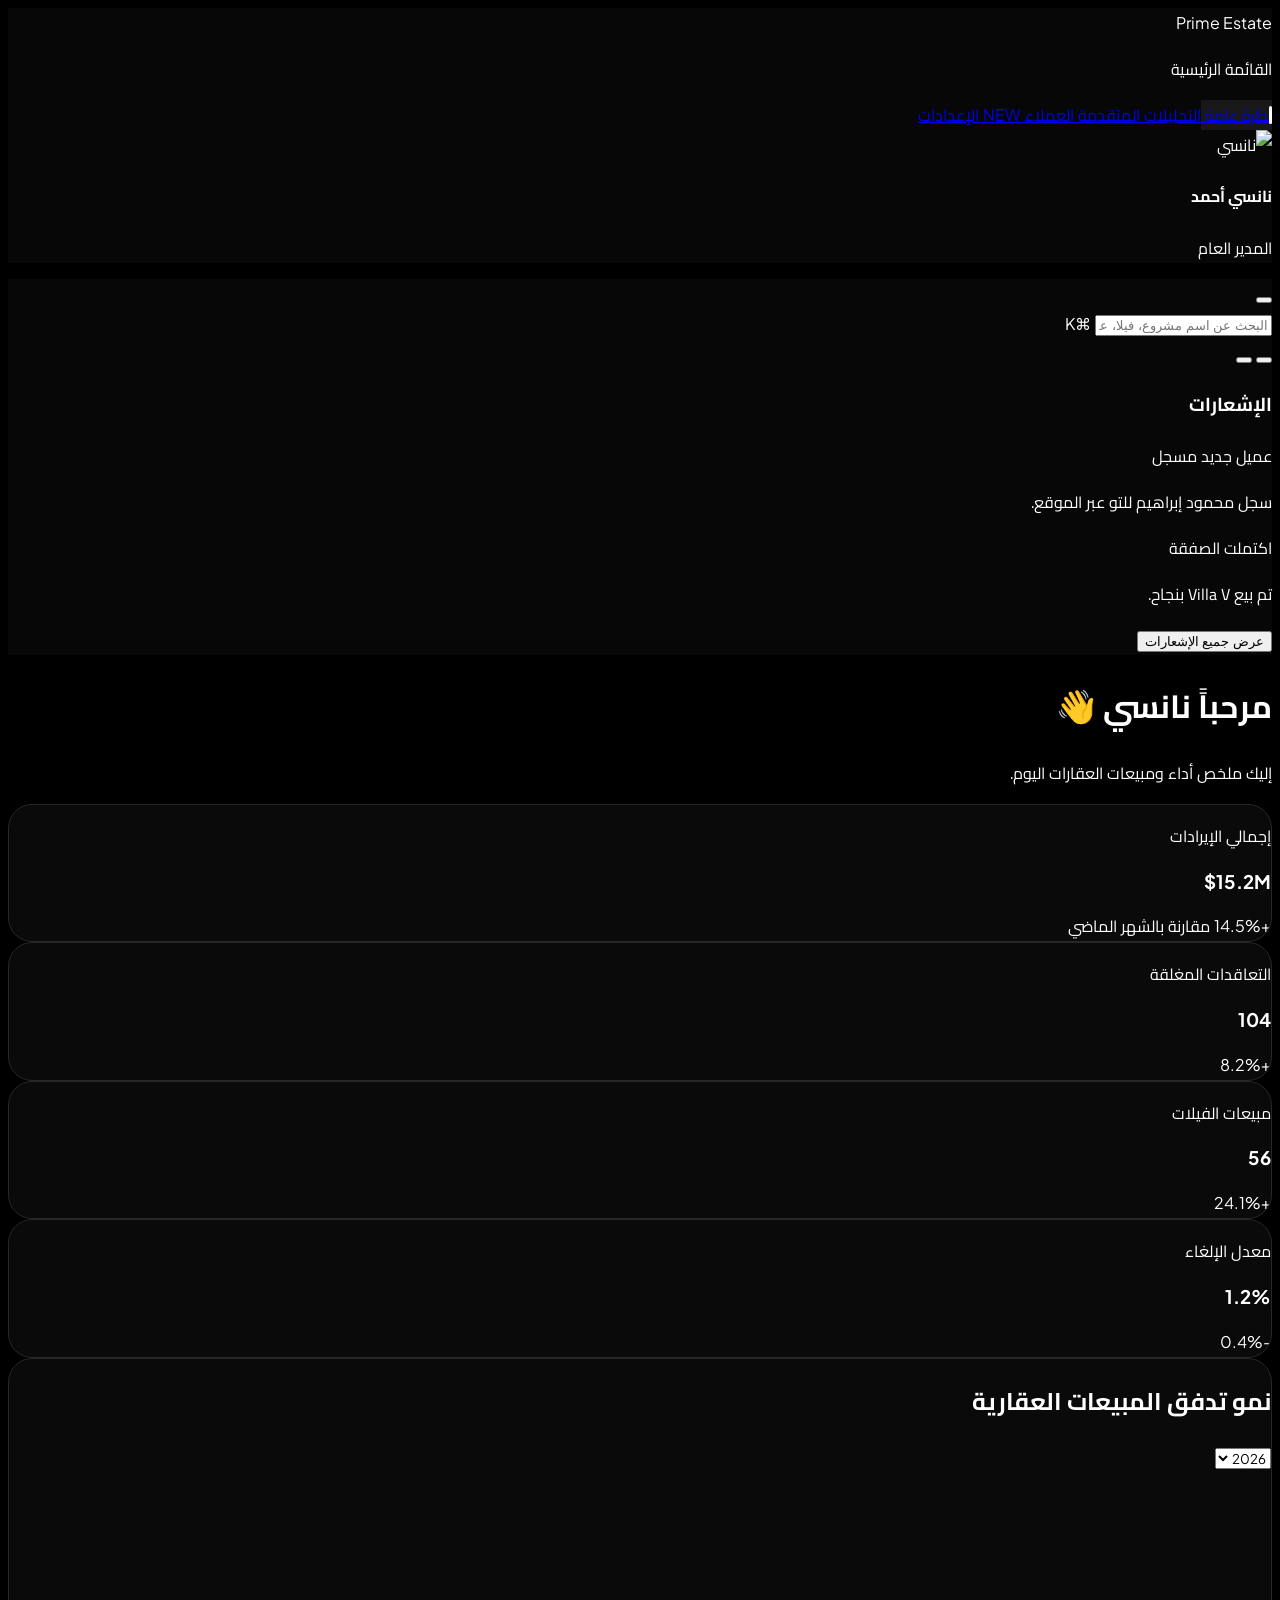
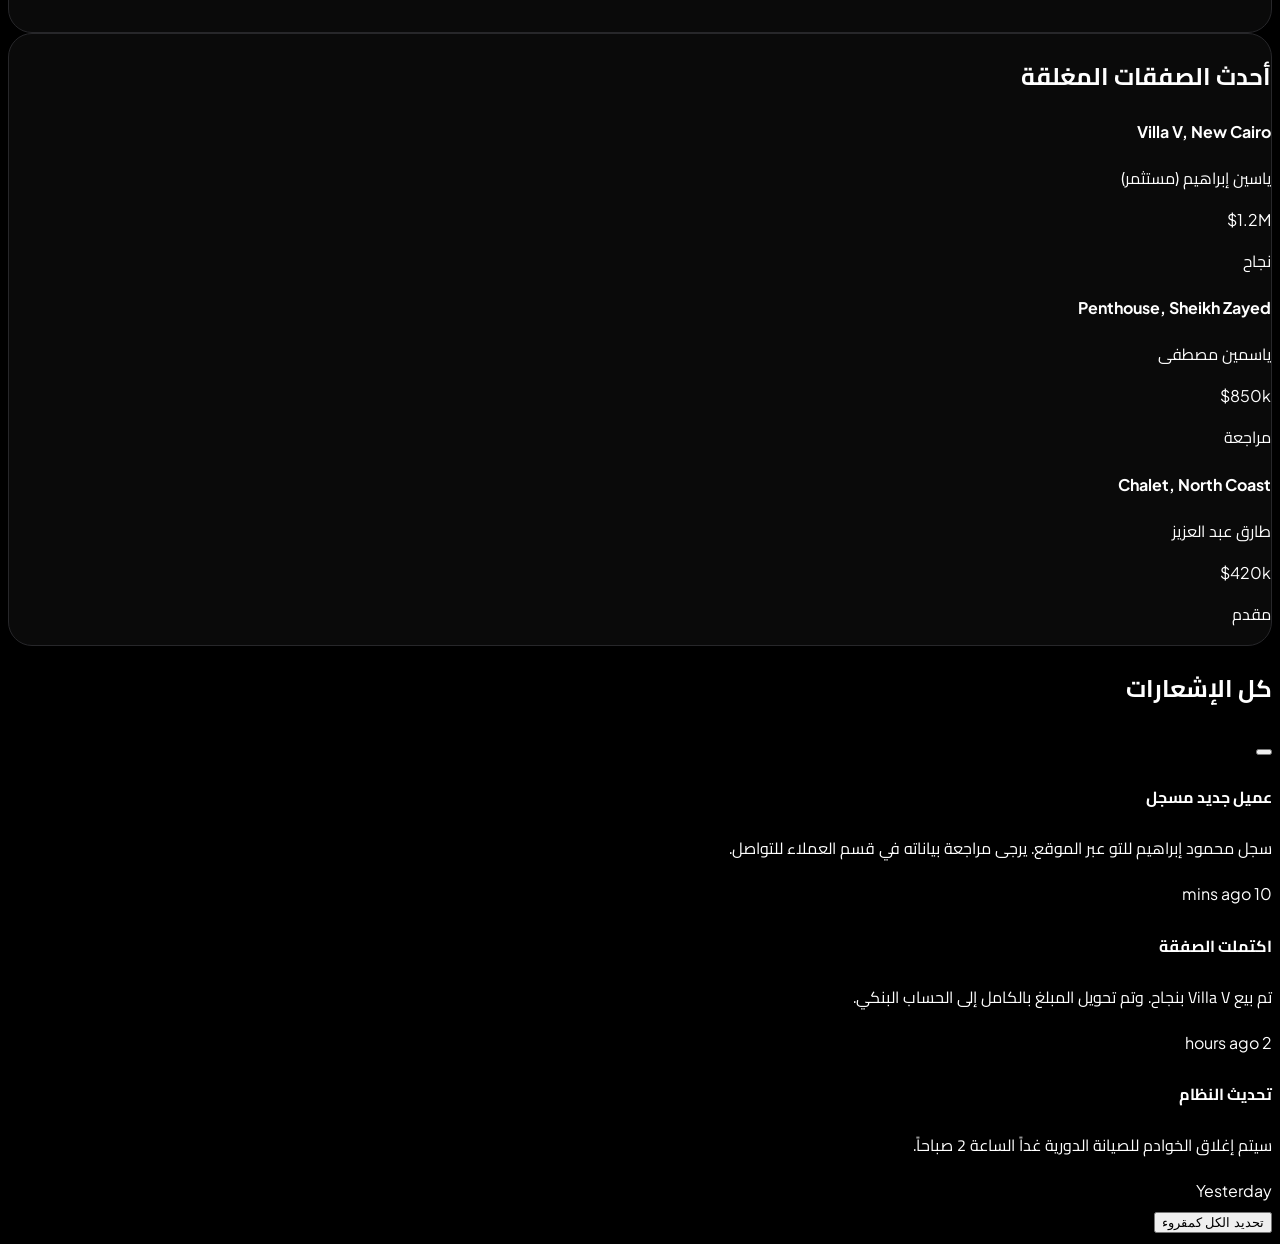
==== commit a5659b26: "feat: implement interactive notification dropdown and full-screen drawer system" ====
--- a/index.html
+++ b/index.html
@@ -85,17 +85,47 @@
                 </div>
             </div>
             
-            <div class="flex items-center gap-4">
+            <div class="flex items-center gap-4 relative">
                 <button onclick="toggleTheme()" class="w-10 h-10 rounded-full flex items-center justify-center bg-[var(--bg-surface)] border border-[var(--border-color)] text-[var(--text-primary)] hover:bg-[var(--hover-bg)] transition-all hover:-translate-y-1 shadow-[var(--shadow-sm)] hover:shadow-[var(--shadow-md)]">
                     <div class="pointer-events-none">
                         <i data-lucide="moon" class="w-4 h-4 hidden dark:block"></i>
                         <i data-lucide="sun" class="w-4 h-4 block dark:hidden"></i>
                     </div>
                 </button>
-                <button class="w-10 h-10 rounded-full flex items-center justify-center bg-[var(--bg-surface)] border border-[var(--border-color)] text-[var(--text-primary)] hover:bg-[var(--hover-bg)] transition-all relative hover:-translate-y-1 shadow-[var(--shadow-sm)] hover:shadow-[var(--shadow-md)]">
-                    <i data-lucide="bell" class="w-4 h-4"></i>
-                    <span class="absolute top-2.5 right-2.5 w-2 h-2 bg-[var(--text-primary)] rounded-full border-2 border-[var(--bg-surface)] anim-float"></span>
+                <button id="bellBtn" onclick="toggleNotifications(event)" class="w-10 h-10 rounded-full flex items-center justify-center bg-[var(--bg-surface)] border border-[var(--border-color)] text-[var(--text-primary)] hover:bg-[var(--hover-bg)] transition-all relative hover:-translate-y-1 shadow-[var(--shadow-sm)] hover:shadow-[var(--shadow-md)]">
+                    <i data-lucide="bell" class="w-4 h-4 pointer-events-none"></i>
+                    <span id="notificationBadge" class="absolute top-2.5 right-2.5 w-2 h-2 bg-red-600 rounded-full border-2 border-[var(--bg-surface)] anim-float pointer-events-none"></span>
                 </button>
+
+                <!-- Notifications Dropdown -->
+                <div id="notificationsDropdown" class="absolute top-14 left-0 w-80 bg-[var(--bg-surface)] border border-[var(--border-color)] rounded-2xl shadow-lg opacity-0 pointer-events-none transition-all duration-300 translate-y-2 z-50 overflow-hidden text-right">
+                    <div class="p-4 border-b border-[var(--border-color)] flex justify-between items-center">
+                        <h3 class="font-bold text-sm text-[var(--text-primary)]">الإشعارات</h3>
+                    </div>
+                    <div class="max-h-60 overflow-y-auto p-2" id="dropdownList">
+                        <div class="p-3 hover:bg-[var(--hover-bg)] rounded-xl cursor-pointer transition-colors mb-1 flex items-start gap-3">
+                            <div class="w-8 h-8 rounded-full bg-blue-100 dark:bg-blue-900/30 text-blue-600 flex items-center justify-center flex-shrink-0">
+                               <i data-lucide="user" class="w-4 h-4"></i>
+                            </div>
+                            <div>
+                                <p class="text-sm font-bold text-[var(--text-primary)]">عميل جديد مسجل</p>
+                                <p class="text-xs text-[var(--text-secondary)] mt-0.5">سجل محمود إبراهيم للتو عبر الموقع.</p>
+                            </div>
+                        </div>
+                        <div class="p-3 hover:bg-[var(--hover-bg)] rounded-xl cursor-pointer transition-colors mb-1 flex items-start gap-3">
+                            <div class="w-8 h-8 rounded-full bg-green-100 dark:bg-green-900/30 text-green-600 flex items-center justify-center flex-shrink-0">
+                               <i data-lucide="check-circle" class="w-4 h-4"></i>
+                            </div>
+                            <div>
+                                <p class="text-sm font-bold text-[var(--text-primary)]">اكتملت الصفقة</p>
+                                <p class="text-xs text-[var(--text-secondary)] mt-0.5">تم بيع Villa V بنجاح.</p>
+                            </div>
+                        </div>
+                    </div>
+                    <div class="p-3 border-t border-[var(--border-color)] bg-[var(--hover-bg)]">
+                         <button onclick="openNotificationsDrawer()" class="w-full text-center text-sm font-bold text-[var(--text-primary)] hover:text-blue-600 transition-colors">عرض جميع الإشعارات</button>
+                    </div>
+                </div>
             </div>
         </header>
 
@@ -229,6 +259,59 @@
             </div>
         </main>
     </div>
+
+    <!-- Notifications Drawer Overlay -->
+    <div id="drawerOverlay" onclick="closeNotificationsDrawer()" class="fixed inset-0 bg-black/60 z-[60] backdrop-blur-overlay transition-opacity duration-300 opacity-0 hidden"></div>
+    
+    <!-- Notifications Drawer -->
+    <div id="notificationsDrawer" class="fixed top-0 left-0 w-80 md:w-96 h-full bg-[var(--bg-surface)] z-[70] transform -translate-x-full transition-transform duration-300 flex flex-col shadow-2xl border-r border-[var(--border-color)]">
+        <div class="p-6 border-b border-[var(--border-color)] flex justify-between items-center bg-[var(--bg-main)]">
+            <h2 class="text-xl font-bold text-[var(--text-primary)]">كل الإشعارات</h2>
+            <button onclick="closeNotificationsDrawer()" class="w-8 h-8 rounded-full flex items-center justify-center bg-[var(--bg-surface)] text-[var(--text-secondary)] hover:text-[var(--text-primary)] border border-[var(--border-color)] hover:bg-[var(--hover-bg)] transition-colors">
+                <i data-lucide="x" class="w-4 h-4 pointer-events-none"></i>
+            </button>
+        </div>
+        <div id="drawerList" class="flex-1 overflow-y-auto p-4 space-y-3">
+            <!-- Full Notifications list -->
+            <div class="p-4 rounded-xl bg-[var(--hover-bg)] border border-[var(--border-color)] flex items-start gap-4">
+                <div class="w-10 h-10 rounded-full bg-blue-100 dark:bg-blue-900/30 text-blue-600 flex items-center justify-center flex-shrink-0 mt-1">
+                   <i data-lucide="user" class="w-5 h-5"></i>
+                </div>
+                <div>
+                    <h4 class="text-sm font-bold text-[var(--text-primary)]">عميل جديد مسجل</h4>
+                    <p class="text-xs text-[var(--text-secondary)] mt-1 leading-relaxed">سجل محمود إبراهيم للتو عبر الموقع. يرجى مراجعة بياناته في قسم العملاء للتواصل.</p>
+                    <span class="text-[10px] text-[var(--text-secondary)] mt-2 block font-en">10 mins ago</span>
+                </div>
+            </div>
+            <div class="p-4 rounded-xl bg-[var(--hover-bg)] border border-[var(--border-color)] flex items-start gap-4">
+                <div class="w-10 h-10 rounded-full bg-green-100 dark:bg-green-900/30 text-green-600 flex items-center justify-center flex-shrink-0 mt-1">
+                   <i data-lucide="check-circle" class="w-5 h-5"></i>
+                </div>
+                <div>
+                    <h4 class="text-sm font-bold text-[var(--text-primary)]">اكتملت الصفقة</h4>
+                    <p class="text-xs text-[var(--text-secondary)] mt-1 leading-relaxed">تم بيع Villa V بنجاح. وتم تحويل المبلغ بالكامل إلى الحساب البنكي.</p>
+                    <span class="text-[10px] text-[var(--text-secondary)] mt-2 block font-en">2 hours ago</span>
+                </div>
+            </div>
+            <div class="p-4 rounded-xl bg-[var(--hover-bg)] border border-[var(--border-color)] flex items-start gap-4">
+                <div class="w-10 h-10 rounded-full bg-amber-100 dark:bg-amber-900/30 text-amber-600 flex items-center justify-center flex-shrink-0 mt-1">
+                   <i data-lucide="alert-triangle" class="w-5 h-5"></i>
+                </div>
+                <div>
+                    <h4 class="text-sm font-bold text-[var(--text-primary)]">تحديث النظام</h4>
+                    <p class="text-xs text-[var(--text-secondary)] mt-1 leading-relaxed">سيتم إغلاق الخوادم للصيانة الدورية غداً الساعة 2 صباحاً.</p>
+                    <span class="text-[10px] text-[var(--text-secondary)] mt-2 block font-en">Yesterday</span>
+                </div>
+            </div>
+        </div>
+        <div class="p-4 border-t border-[var(--border-color)] bg-[var(--bg-main)]">
+            <button id="markReadBtn" onclick="markAllAsRead()" class="w-full bg-[var(--text-primary)] text-[var(--bg-main)] py-3 rounded-xl font-bold flex items-center justify-center gap-2 hover:-translate-y-1 transition-transform shadow-[var(--shadow-sm)]">
+                <i data-lucide="check-check" class="w-5 h-5"></i>
+                تحديد الكل كمقروء
+            </button>
+        </div>
+    </div>
+
     <script src="script.js?v=2"></script>
 </body>
 </html>
--- a/style.css
+++ b/style.css
@@ -172,3 +172,26 @@
     background: var(--hover-bg);
     color: var(--text-secondary);
 }
+
+/* Notifications Dropdown Animation */
+.dropdown-open {
+    opacity: 1 !important;
+    pointer-events: auto !important;
+    transform: translateY(0) !important;
+}
+
+/* Table Row Highlight Animation */
+@keyframes flashRow {
+    0% { background-color: rgba(34, 197, 94, 0.2); } /* Green tint */
+    100% { background-color: transparent; }
+}
+.flash-new-row {
+    animation: flashRow 2s ease-out forwards;
+}
+
+/* Modal and Drawer Backdrop Blur */
+.backdrop-blur-overlay {
+    backdrop-filter: blur(8px);
+    -webkit-backdrop-filter: blur(8px);
+}
+
